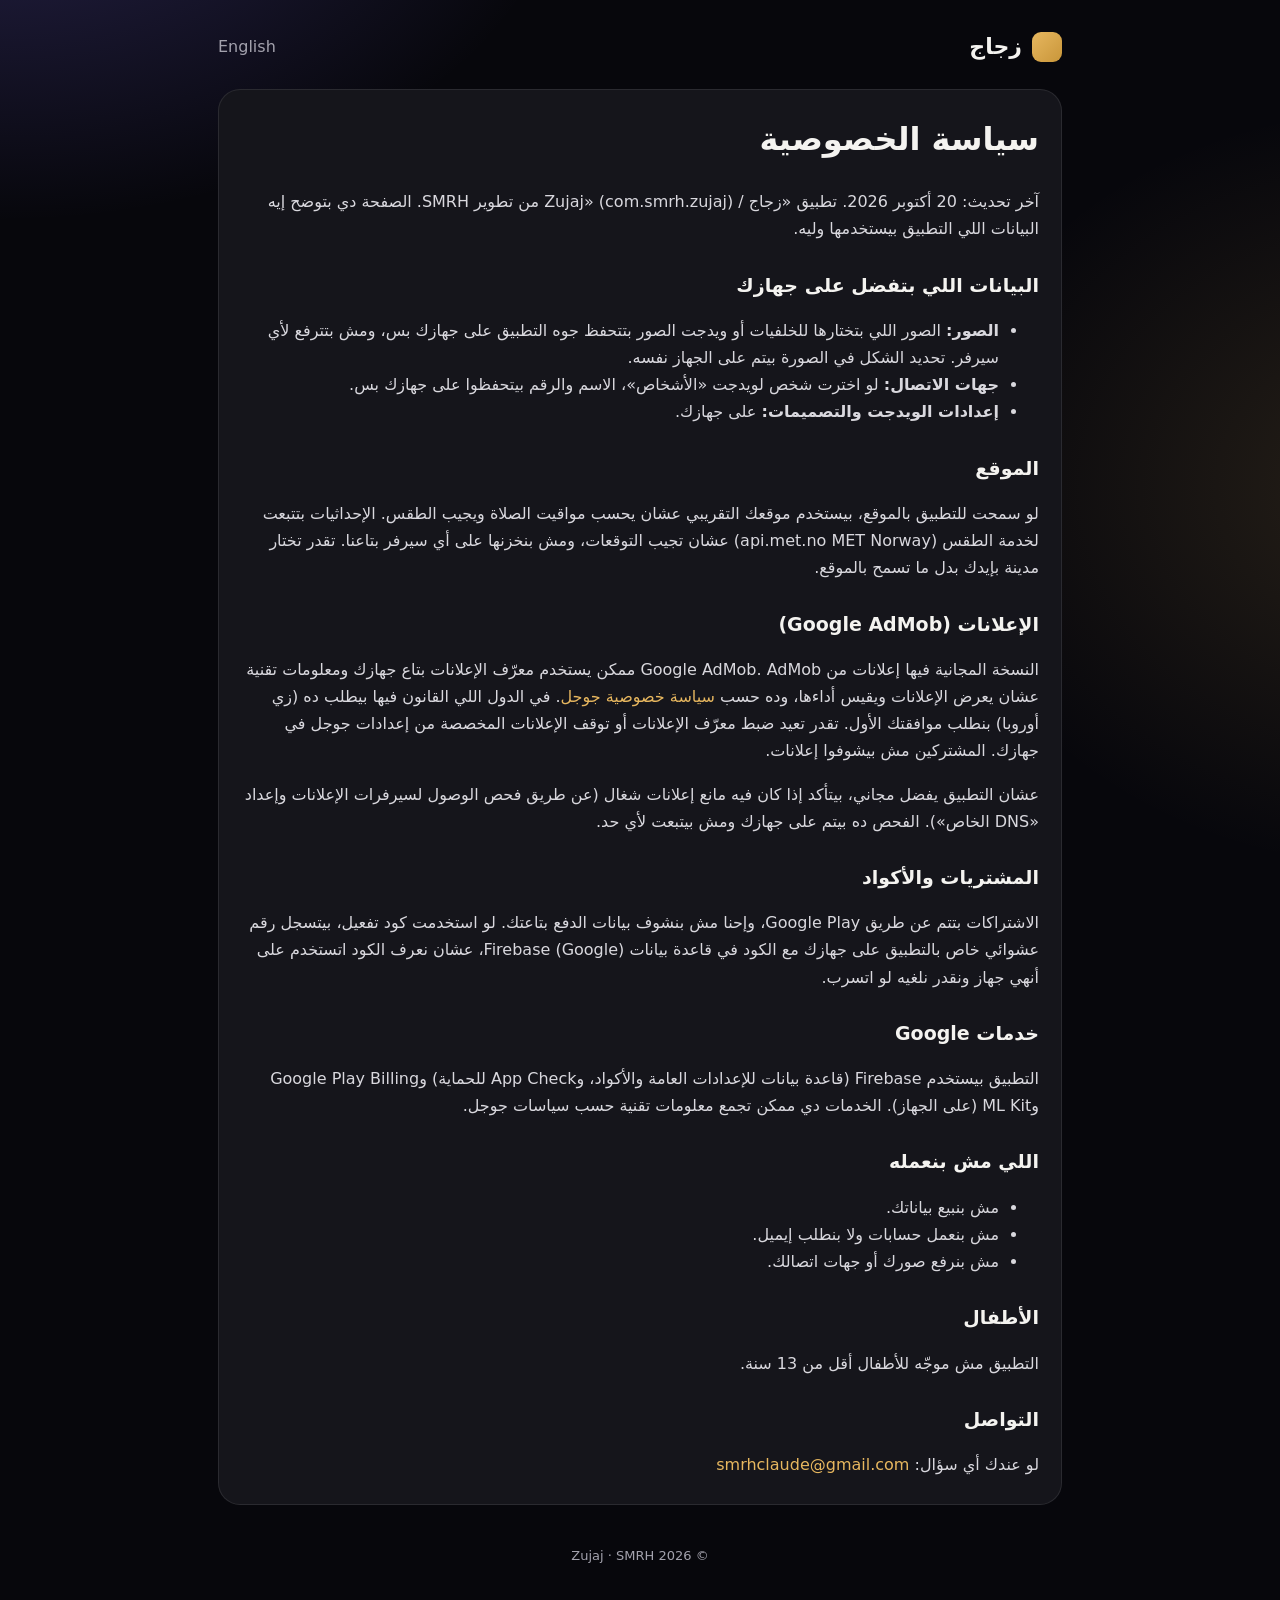
==== privacy.html @ 93935af2 "Website: landing pages (AR/EN) and privacy policy; keep app-ads.txt Co-Authored-By: Claude Opus 5.5 " ====
<!doctype html>
<html lang="ar" dir="rtl">
<head><meta charset="utf-8"><meta name="viewport" content="width=device-width,initial-scale=1">
<title>سياسة الخصوصية — زجاج</title><link rel="stylesheet" href="style.css"></head>
<body><div class="wrap">
<nav><a class="logo" href="./"><i></i>زجاج</a><div class="lang"><a href="privacy-en.html">English</a></div></nav>
<div class="doc">
<h1>سياسة الخصوصية</h1>
<p>آخر تحديث: 20 أكتوبر 2026. تطبيق «زجاج / Zujaj» (com.smrh.zujaj) من تطوير SMRH. الصفحة دي بتوضح إيه البيانات اللي التطبيق بيستخدمها وليه.</p>
<h2>البيانات اللي بتفضل على جهازك</h2>
<ul>
<li><b>الصور:</b> الصور اللي بتختارها للخلفيات أو ويدجت الصور بتتحفظ جوه التطبيق على جهازك بس، ومش بتترفع لأي سيرفر. تحديد الشكل في الصورة بيتم على الجهاز نفسه.</li>
<li><b>جهات الاتصال:</b> لو اخترت شخص لويدجت «الأشخاص»، الاسم والرقم بيتحفظوا على جهازك بس.</li>
<li><b>إعدادات الويدجت والتصميمات:</b> على جهازك.</li>
</ul>
<h2>الموقع</h2>
<p>لو سمحت للتطبيق بالموقع، بيستخدم موقعك التقريبي عشان يحسب مواقيت الصلاة ويجيب الطقس. الإحداثيات بتتبعت لخدمة الطقس (MET Norway ‏api.met.no) عشان تجيب التوقعات، ومش بنخزنها على أي سيرفر بتاعنا. تقدر تختار مدينة بإيدك بدل ما تسمح بالموقع.</p>
<h2>الإعلانات (Google AdMob)</h2>
<p>النسخة المجانية فيها إعلانات من Google AdMob. AdMob ممكن يستخدم معرّف الإعلانات بتاع جهازك ومعلومات تقنية عشان يعرض الإعلانات ويقيس أداءها، وده حسب <a href="https://policies.google.com/privacy">سياسة خصوصية جوجل</a>. في الدول اللي القانون فيها بيطلب ده (زي أوروبا) بنطلب موافقتك الأول. تقدر تعيد ضبط معرّف الإعلانات أو توقف الإعلانات المخصصة من إعدادات جوجل في جهازك. المشتركين مش بيشوفوا إعلانات.</p>
<p>عشان التطبيق يفضل مجاني، بيتأكد إذا كان فيه مانع إعلانات شغال (عن طريق فحص الوصول لسيرفرات الإعلانات وإعداد «DNS الخاص»). الفحص ده بيتم على جهازك ومش بيتبعت لأي حد.</p>
<h2>المشتريات والأكواد</h2>
<p>الاشتراكات بتتم عن طريق Google Play، وإحنا مش بنشوف بيانات الدفع بتاعتك. لو استخدمت كود تفعيل، بيتسجل رقم عشوائي خاص بالتطبيق على جهازك مع الكود في قاعدة بيانات Firebase (Google)، عشان نعرف الكود اتستخدم على أنهي جهاز ونقدر نلغيه لو اتسرب.</p>
<h2>خدمات Google</h2>
<p>التطبيق بيستخدم Firebase (قاعدة بيانات للإعدادات العامة والأكواد، وApp Check للحماية) وGoogle Play Billing وML Kit (على الجهاز). الخدمات دي ممكن تجمع معلومات تقنية حسب سياسات جوجل.</p>
<h2>اللي مش بنعمله</h2>
<ul><li>مش بنبيع بياناتك.</li><li>مش بنعمل حسابات ولا بنطلب إيميل.</li><li>مش بنرفع صورك أو جهات اتصالك.</li></ul>
<h2>الأطفال</h2>
<p>التطبيق مش موجّه للأطفال أقل من 13 سنة.</p>
<h2>التواصل</h2>
<p>لو عندك أي سؤال: <a href="mailto:smrhclaude@gmail.com">smrhclaude@gmail.com</a></p>
</div>
<footer>© 2026 Zujaj · SMRH</footer>
</div></body></html>
---- style.css ----
:root{--bg:#07070c;--card:#15151b;--line:rgba(255,255,255,.09);--text:#f4f3f0;--sub:#a3a2ad;--gold:#e7b75f;--violet:#7c6cf2}
*{box-sizing:border-box}html,body{margin:0}
body{background:var(--bg);color:var(--text);font-family:"Cairo","Manrope",system-ui,-apple-system,Segoe UI,Roboto,sans-serif;line-height:1.7;
background-image:radial-gradient(60rem 40rem at 0% -10%,rgba(124,108,242,.28),transparent 60%),radial-gradient(50rem 40rem at 110% 30%,rgba(231,183,95,.14),transparent 60%)}
a{color:var(--gold);text-decoration:none}a:hover{text-decoration:underline}
.wrap{max-width:880px;margin:0 auto;padding:28px 18px 60px}
nav{display:flex;align-items:center;justify-content:space-between;gap:12px;flex-wrap:wrap}
.logo{display:flex;align-items:center;gap:10px;font-weight:800;font-size:22px;color:var(--text)}
.logo i{width:30px;height:30px;border-radius:9px;background:linear-gradient(135deg,var(--gold),#c9963a);display:inline-block}
.lang a{margin-inline-start:12px;color:var(--sub)}
.hero{padding:56px 0 30px;text-align:center}
.hero h1{font-size:clamp(34px,7vw,58px);margin:0;line-height:1.15;background:linear-gradient(90deg,#fff,var(--gold));-webkit-background-clip:text;background-clip:text;color:transparent}
.hero p{color:var(--sub);font-size:clamp(16px,3vw,19px);margin:14px auto 26px;max-width:620px}
.btn{display:inline-block;background:var(--gold);color:#1b1408;font-weight:800;padding:14px 26px;border-radius:999px}
.btn:hover{text-decoration:none;filter:brightness(1.05)}
.grid{display:grid;grid-template-columns:repeat(auto-fit,minmax(230px,1fr));gap:14px;margin-top:34px}
.card{background:var(--card);border:1px solid var(--line);border-radius:22px;padding:18px}
.card b{display:block;font-size:17px;margin-bottom:4px}.card span{color:var(--sub);font-size:14.5px}
.doc{background:var(--card);border:1px solid var(--line);border-radius:22px;padding:22px 22px 10px;margin-top:24px}
.doc h1{margin-top:0}.doc h2{font-size:19px;margin-top:26px}.doc p,.doc li{color:#d9d8de}
footer{color:var(--sub);text-align:center;font-size:13px;margin-top:40px}
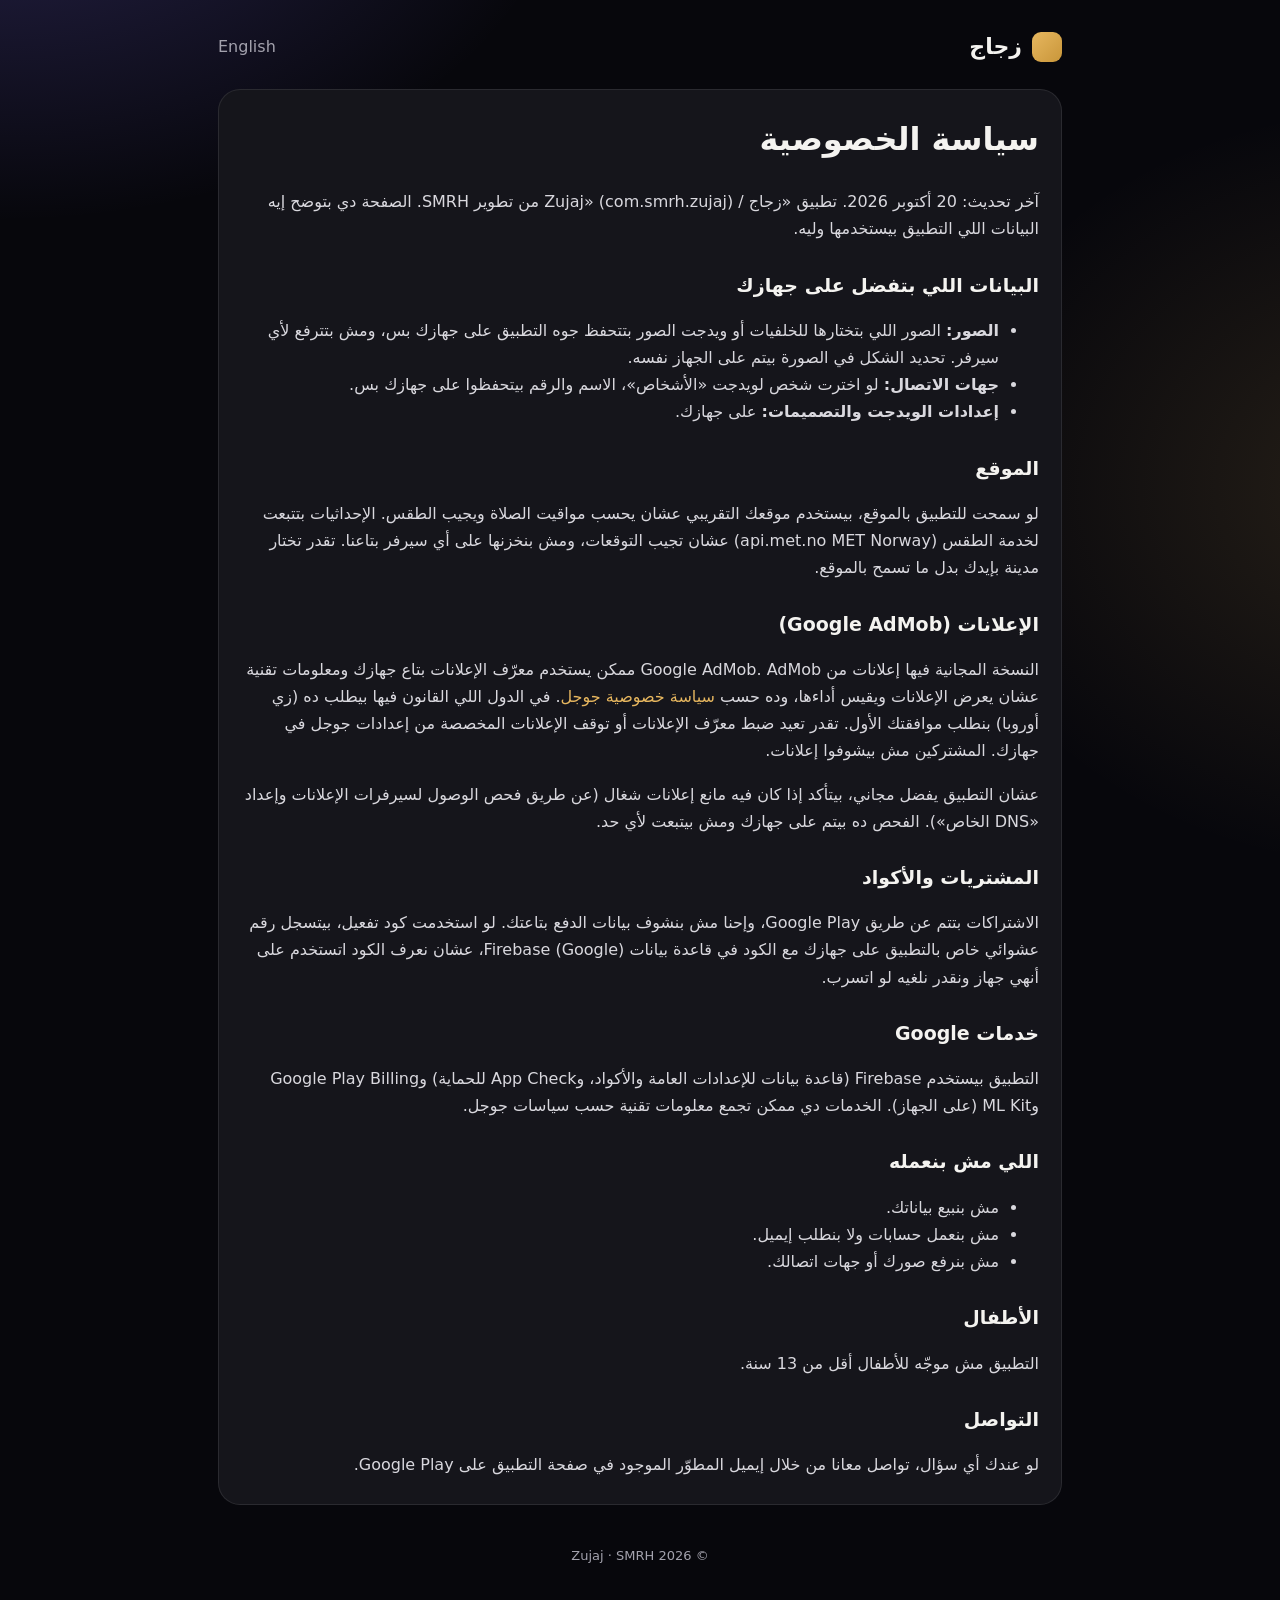
==== commit 272e35ad: "Privacy: contact via Play listing Co-Authored-By: Claude Opus 5.5 <noreply@anthropic.com> Claude-Ses" ====
--- a/privacy.html
+++ b/privacy.html
@@ -27,7 +27,7 @@
 <h2>الأطفال</h2>
 <p>التطبيق مش موجّه للأطفال أقل من 13 سنة.</p>
 <h2>التواصل</h2>
-<p>لو عندك أي سؤال: <a href="mailto:smrhclaude@gmail.com">smrhclaude@gmail.com</a></p>
+<p>لو عندك أي سؤال، تواصل معانا من خلال إيميل المطوّر الموجود في صفحة التطبيق على Google Play.</p>
 </div>
 <footer>© 2026 Zujaj · SMRH</footer>
 </div></body></html>
